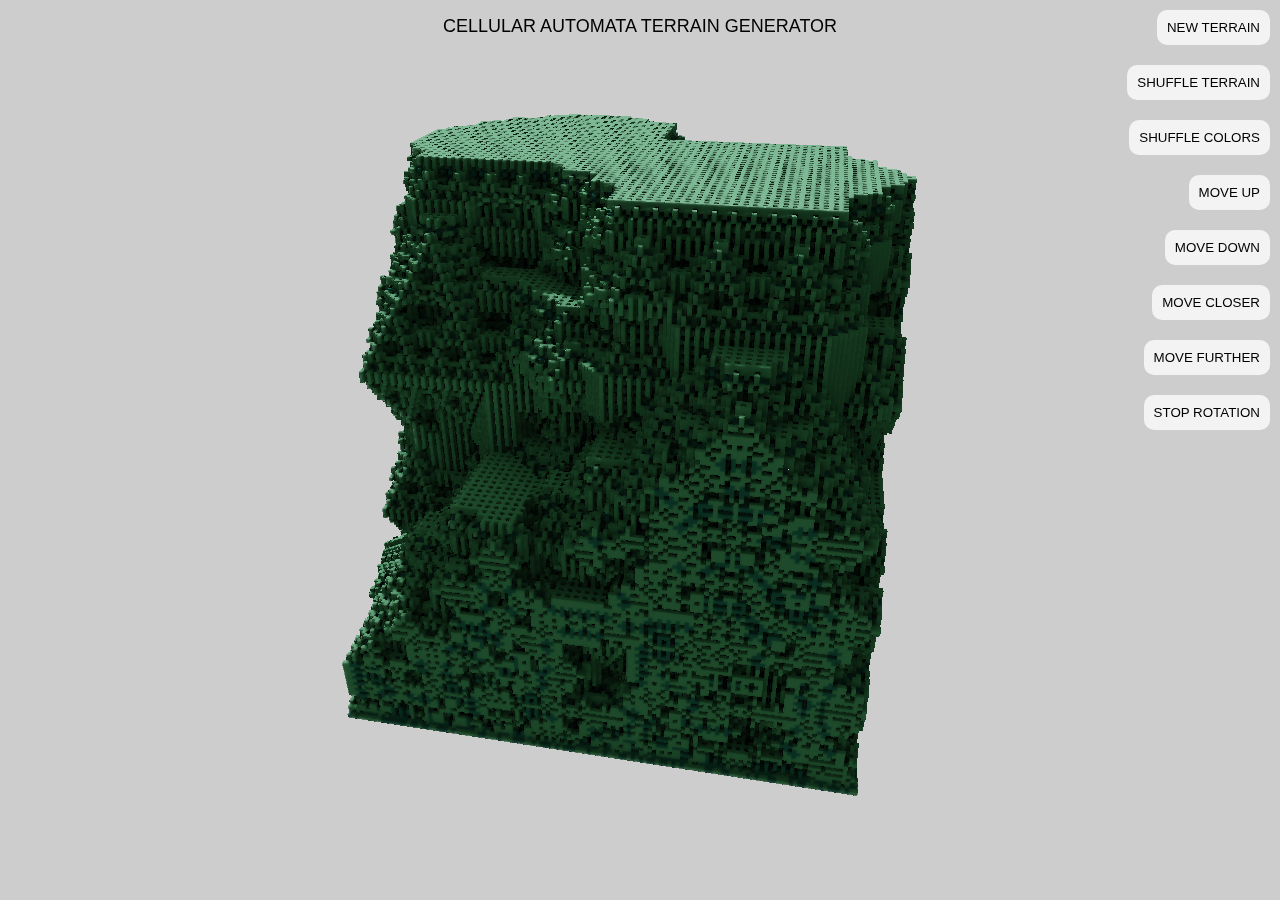
==== demos/vox001/index.html @ ca952575 "Added in links to demos" ====
<html>
    <head>
        <script src="VOXELS/VOXEL.js"></script>
        <script src="main.js"></script>
        <style>
            body {
                background-color: rgb(127, 127, 127);
                margin: 0px;
            }
            canvas {
                width: 100%;
                height: 100%;
            }
            .whole {
                width: 100%;
                height: 100%;
            }
            .cHolder {
                width: 100%;
                height: 100%;
                margin: 0px;
            }
            .oHolder {
                z-index: 2;
                position: absolute;
                height: 100%;
                margin: 0px;
                padding: 0px;
                right: 0%;
                top: 0%;
                overflow-y: scroll;
            }
            .oHolder > * {
                margin: 10px 10px 10px 10px;
                float: right;
                clear: left;
                clear: right;
                pointer-events: auto;
                background: rgba(255, 255, 255, .75);
                border-radius: 10px;
                padding: 10px;
                border: none;
            }
            /* width */
            ::-webkit-scrollbar {
                width: 10px;
            }

            /* Track */
            ::-webkit-scrollbar-track {
            background: #f1f1f1;
            }

            /* Handle */
            ::-webkit-scrollbar-thumb {
            background: #888;
            }

            /* Handle on hover */
            ::-webkit-scrollbar-thumb:hover {
            background: #555;
            }
        </style>
    </head>
    <body>
        <div class="cHolder">
            <canvas id="render"></canvas>
        </div>
        <button style="width:100%; z-index: 5; position:absolute; margin: 15px 0px; left: 0px; top:0px; text-align: center; border:none; background:none; font-size: 18px; pointer-events: none">CELLULAR AUTOMATA TERRAIN GENERATOR</button>
        <div class="oHolder">
            <button id="reset" onclick="newRule()">NEW TERRAIN</button>
            <button id="reset" onclick="newStateRandom()">SHUFFLE TERRAIN</button>
            <button id="reset" onclick="newPalette()">SHUFFLE COLORS</button>
            <button id="reset" onclick="moveUp()">MOVE UP</button>
            <button id="reset"onclick="moveDown()">MOVE DOWN</button>
            <button id="reset" onclick="moveCloser()">MOVE CLOSER</button>
            <button id="reset" onclick="moveFurther()">MOVE FURTHER</button>
            <button id="flipRotation" onclick="flipRotation()">STOP ROTATION</button>
        </div>
    </body>
</html>
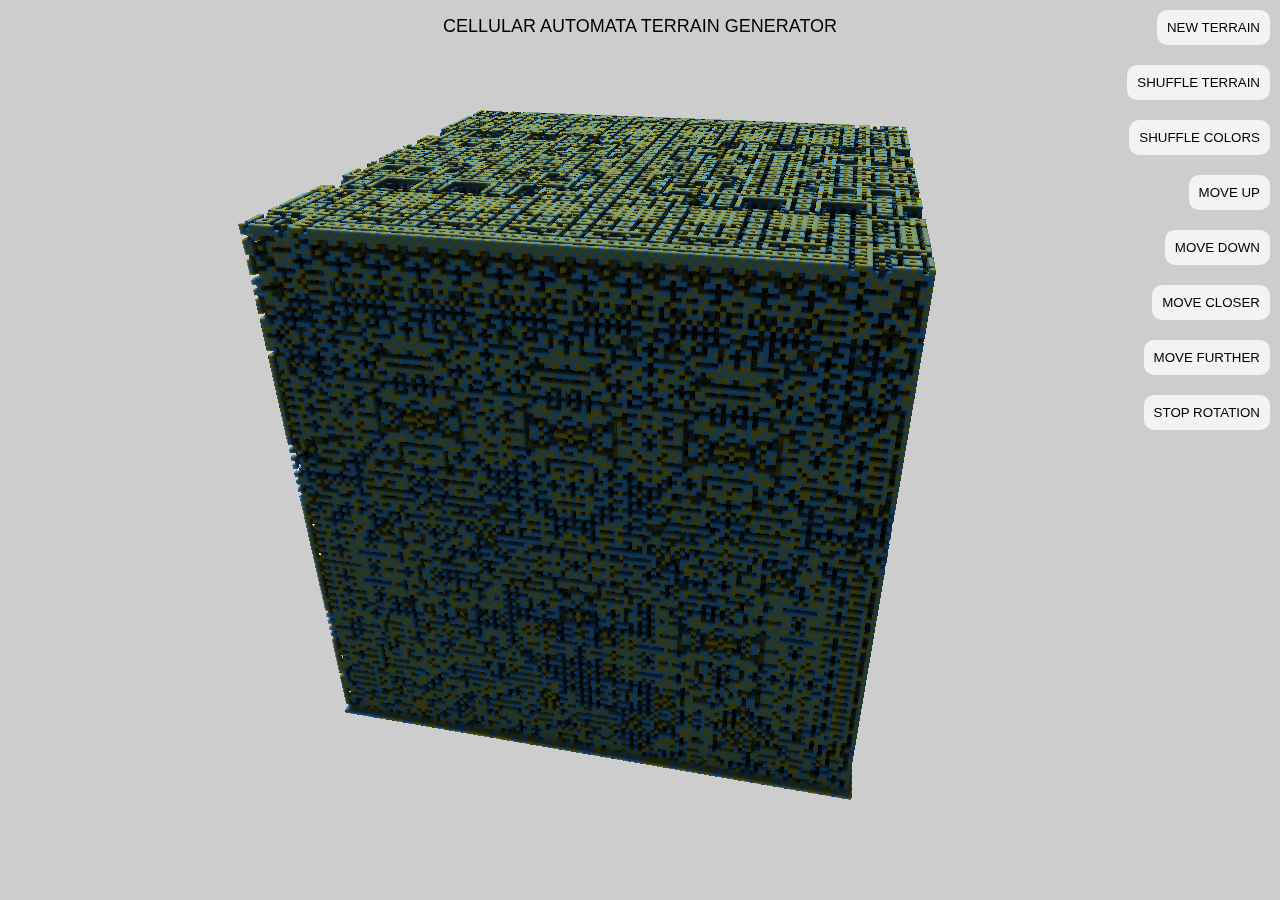
==== commit c86bef76: "fixed links and demos" ====
--- a/demos/vox001/index.html
+++ b/demos/vox001/index.html
@@ -1,5 +1,6 @@
 <html>
     <head>
+        <title>WebGL Voxel Fractals - Demo</title>
         <script src="VOXELS/VOXEL.js"></script>
         <script src="main.js"></script>
         <style>
